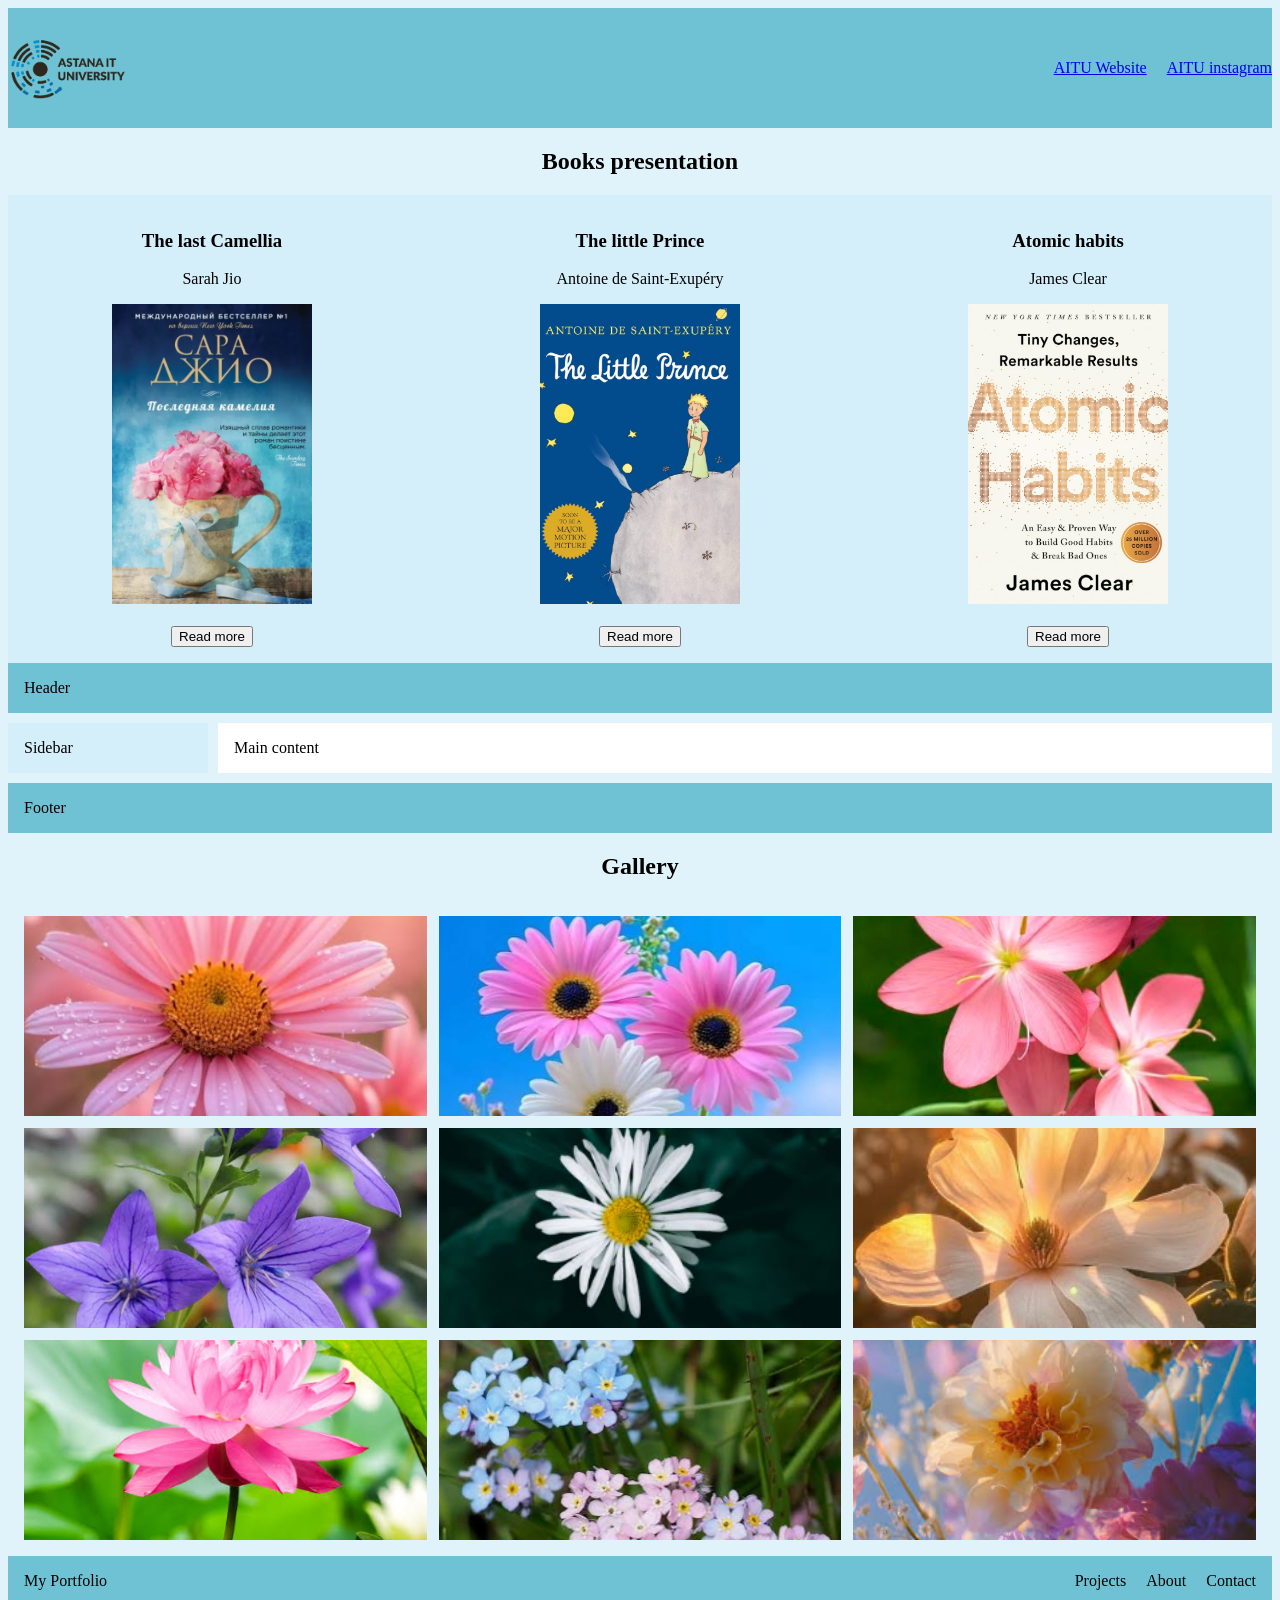
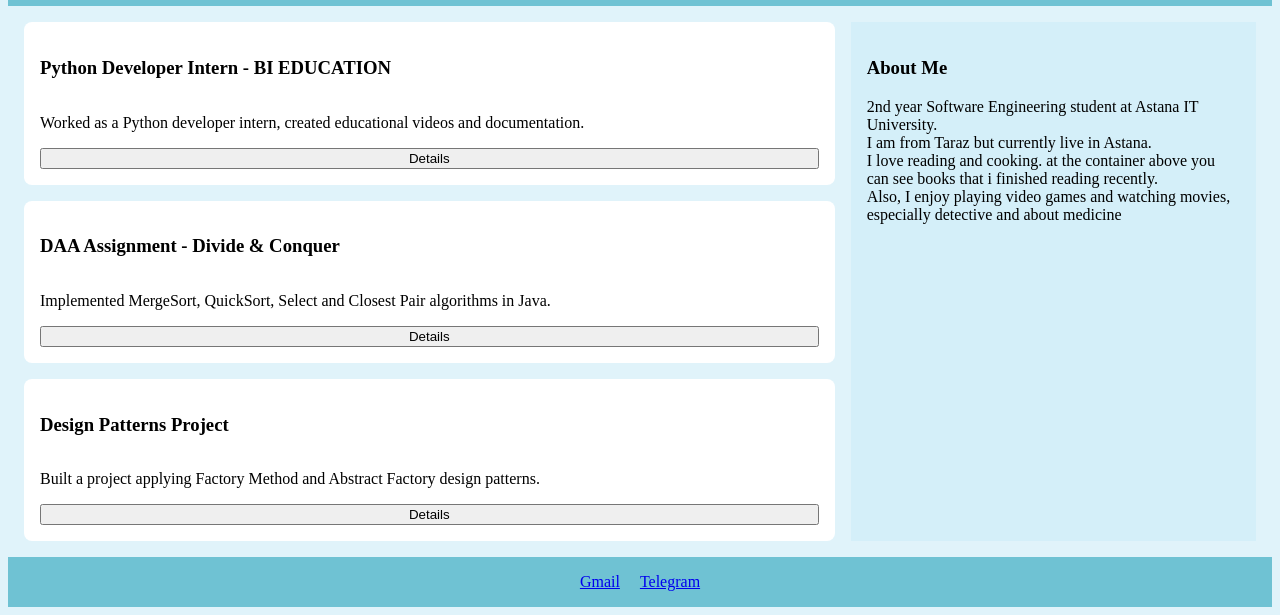
==== index.html @ 8d753370 "Rename assi2_web.html to index.htmlediting name" ====
<!DOCTYPE html> <html>
    <head>
        <title>My Web Page</title>
        <link rel="stylesheet" href="style2.css">
        <link rel="icon" type="image/png" href="favicon.png">
    </head> 
    <body>
<div class="header-section">
    <img src="logo.png" alt="AITU Logo" class="aitu-logo">
    
    <div class="header-links">
        <a href="https://link.astanait.edu.kz/?utm_source=ig&utm_medium=social&utm_content=link_in_bio">AITU Website</a>
        <a href="https://www.instagram.com/astana_it_university?stkn=czdwY3NpZDQzNnJk">  AITU instagram</a>
    </div>
</div>
<h2>Books presentation</h2>
    <div class="first-container">
        <div class="card">
            <h3>The last Camellia</h3>
            <p>Sarah Jio</p>
            <img src="camellia.png" alt="Camellia"><br><br>
            <button>Read more</button>
        </div>
        <div class="card">
            <h3>The little Prince</h3>
            <p>Antoine de Saint-Exupéry</p>
            <img src="prince.png" alt="Little Prince"> <br><br>
            <button>Read more</button>
        </div>
        <div class="card">
            <h3>Atomic habits</h3>
            <p>James Clear</p>
            <img src="habits.png" alt="Atomic Habits"><br><br>
            <button>Read more</button>
        </div>
    </div>
    <div class="grid-container">
    <header class="g-header">Header</header>
    <aside class="g-sidebar">Sidebar</aside>
    <main class="g-main">Main content</main>
    <footer class="g-footer">Footer</footer>
</div>
<h2>Gallery</h2>
<div class="gallery">
    <div class="gallery-item">
        <img src="p1.png" alt="Photo 1">
        <div class="caption">Flower 1</div>
    </div>
    <div class="gallery-item">
        <img src="p2.png" alt="Photo 2">
        <div class="caption">Flower 2</div>
    </div>
    <div class="gallery-item">
        <img src="p3.png" alt="Photo 3">
        <div class="caption">Flower 3</div>
    </div>
    <div class="gallery-item">
        <img src="p4.png" alt="Photo 4">
        <div class="caption">Flower 4</div>
    </div>
    <div class="gallery-item">
        <img src="p5.png" alt="Photo 5">
        <div class="caption">Flower 5</div>
    </div>
    <div class="gallery-item">
        <img src="p6.png" alt="Photo 6">
        <div class="caption">Flower 6</div>
    </div>
    <div class="gallery-item">
        <img src="p7.png" alt="Photo 7">
        <div class="caption">Flower 7</div>
    </div>
    <div class="gallery-item">
        <img src="p8.png" alt="Photo 8">
        <div class="caption">Flower 8</div>
    </div>
    <div class="gallery-item">
        <img src="p9.png" alt="Photo 9">
        <div class="caption">Flower 9</div>
    </div>
</div>
<div class="portfolio">
    <header class="portfolio-header">
        <div class="logo">My Portfolio</div>
        <div class="portfolio-links">
            <a href="#projects">Projects</a>
            <a href="#about">About</a>
            <a href="#contact">Contact</a>
        </div>
    </header>
    <div class="portfolio-main">
        <div class="projects" id="projects">
            <div class="project-card">
                <h3>Python Developer Intern - BI EDUCATION</h3>
                <p>Worked as a Python developer intern, created educational videos and documentation.</p>
                <button>Details</button>
            </div>
            <div class="project-card">
                <h3>DAA Assignment - Divide & Conquer</h3>
                <p>Implemented MergeSort, QuickSort, Select and Closest Pair algorithms in Java.</p>
                <button>Details</button>
            </div>
            <div class="project-card">
                <h3>Design Patterns Project</h3>
                <p>Built a project applying Factory Method and Abstract Factory design patterns.</p>
                <button>Details</button>
            </div>
        </div>
        <div class="portfolio-info" id="about">
            <h3>About Me</h3>
            <p>2nd year Software Engineering student at Astana IT University.<br>
                I am from Taraz but currently live in Astana. <br>
            I love reading and cooking. at the container above you can see books that i finished reading recently.<br>
        Also, I enjoy playing video games and watching movies, especially detective and about medicine<br></p>
        </div>
    </div>
    <footer class="portfolio-footer" id="contact">
        <div class="contact-links">
        <a href="mailto:jumabaygulim@gmail.com">Gmail</a>
        <a href="https://t.me/gflwr" target="_blank">Telegram</a> </div>
    </footer>
    </body>
</html>
---- style2.css ----
.header-section{
    display: flex;
    justify-content: space-between;
    background-color: rgb(111, 194, 211);
    gap: 20px;
    align-items: center;
}
.header-links {
    display: flex;
    gap: 20px;
}
.aitu-logo {
    height: 120px;
}
.first-container{
  display: flex;
  flex-direction: row;
  gap: 20px;
  background-color: rgb(212, 239, 249);
}
body {
    background-color: rgb(224, 243, 250);
}
.card img {
    width: 100%;
    height: 300px;
    object-fit: contain;
}
.card:hover {
    box-shadow: 0 4px 12px rgba(0,0,0,0.2);
}
.card{
    flex: 1;
    padding: 16px;
    min-width: 0;
    text-align: center;
}
h2{
    text-align:center;
}
.grid-container {
    display: grid;
    grid-template-columns: 200px 1fr;
    grid-template-rows: auto 1fr auto;
    grid-template-areas:"header header" "sidebar main" "footer footer";
    gap: 10px;
}
.g-header {
    grid-area: header;
    background-color: rgb(111, 194, 211);
    padding: 16px;
}
.g-sidebar {
    grid-area: sidebar;
    background-color: rgb(212, 239, 249);
    padding: 16px;
}
.g-main {
    grid-area: main;
    background-color: #fff;
    padding: 16px;
}
.g-footer {
    grid-area: footer;
    background-color: rgb(111, 194, 211);
    padding: 16px;
}
.gallery {
    display: grid;
    grid-template-columns: repeat(3, 1fr);
    gap: 12px;
    padding: 16px;
}

.gallery-item {
    position: relative;
}

.gallery-item img {
    width: 100%;
    height: 200px;
    object-fit: cover;
    display: block;
}
.caption {
    position: absolute;
    bottom: 0;
    left: 0;
    width: 100%;
    background-color: rgba(0, 0, 0, 0.6);
    color: #fff;
    text-align: center;
    padding: 8px 0;
    opacity: 0;
}
.gallery-item:hover .caption {
    opacity: 1;
}
.portfolio-header {
    display: flex;
    justify-content: space-between;
    align-items: center;
    background-color: rgb(111, 194, 211);
    padding: 16px;
}
.portfolio-links {
    display: flex;
    gap: 20px;
}
.portfolio-links a {
    text-decoration: none;
    color: #000;
}
.portfolio-main {
    display: grid;
    grid-template-columns: 2fr 1fr;
    gap: 16px;
    padding: 16px;
}
.projects {
    display: flex;
    flex-direction: column;
    gap: 16px;
}
.project-card {
    display: flex;
    flex-direction: column;
    background-color: #fff;
    padding: 16px;
    border-radius: 8px;
}
.portfolio-info {
    background-color: rgb(212, 239, 249);
    padding: 16px;
}
.portfolio-footer {
    background-color: rgb(111, 194, 211);
    padding: 16px;
    text-align: center;
}
.contact-section {
    padding: 16px;
    text-align: center;
}
.contact-links {
    display: flex;
    justify-content: center;
    gap: 20px;
}
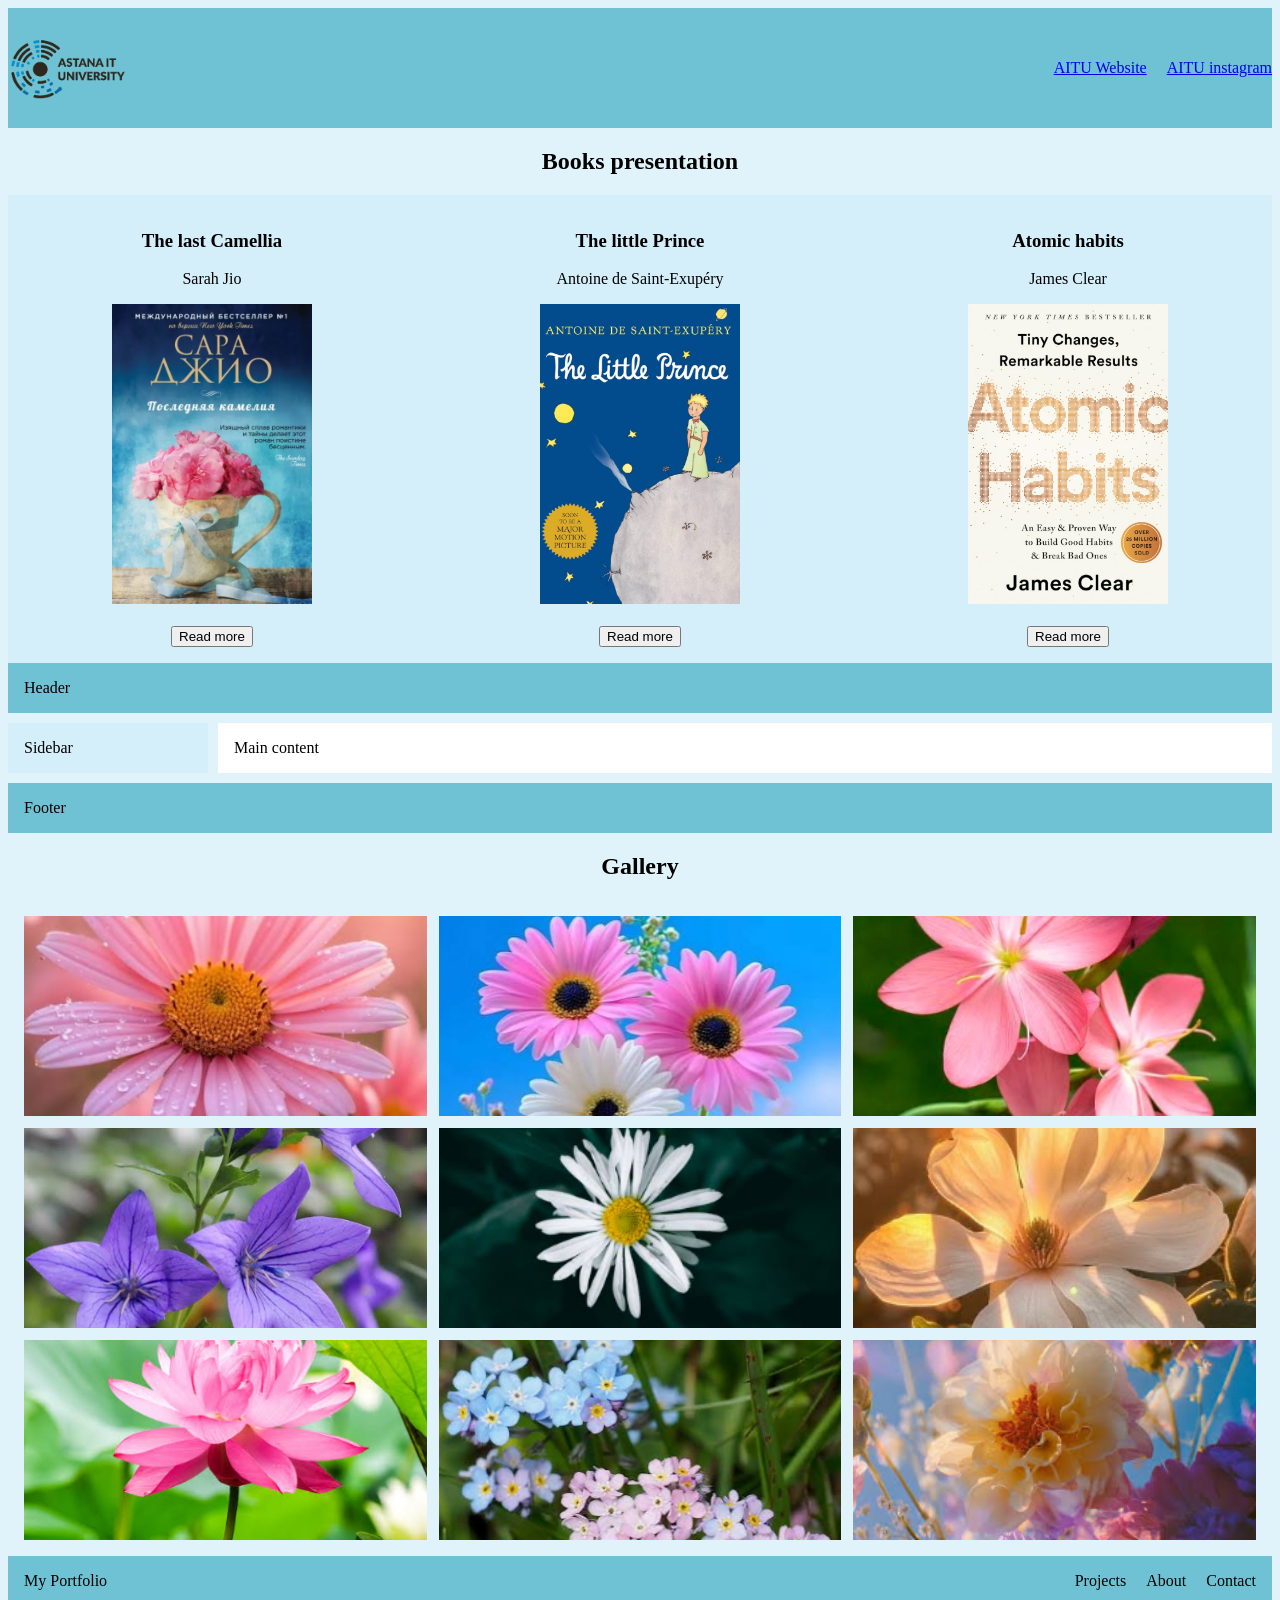
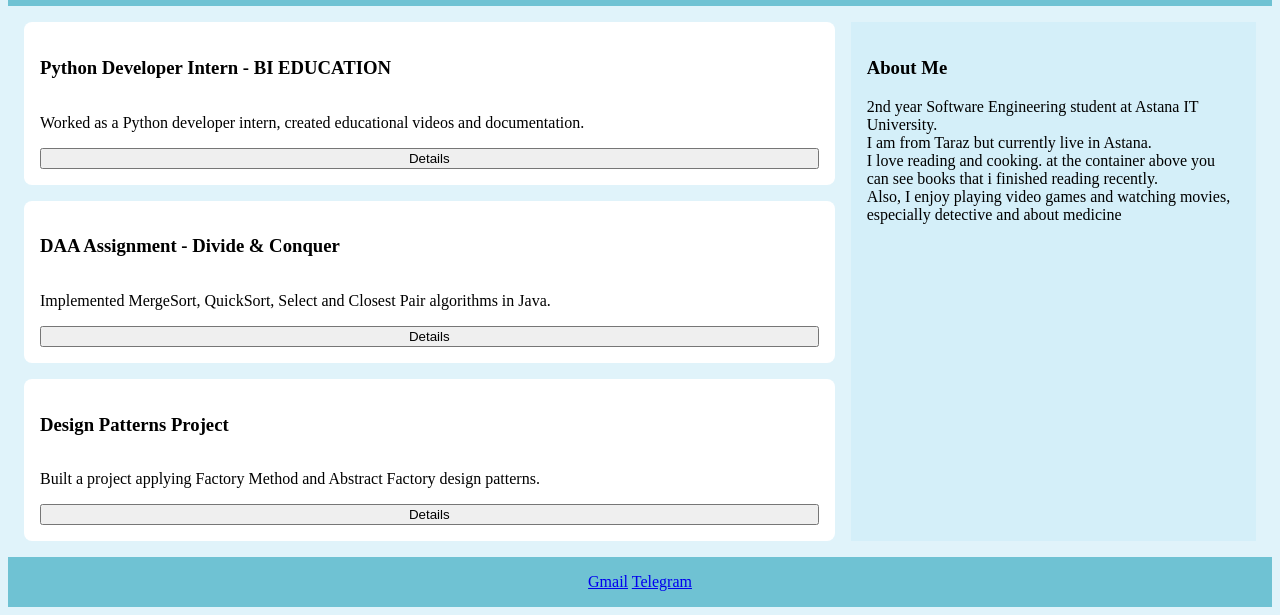
==== commit 8f3c3f1f: "deleted one extra word" ====
--- a/index.html
+++ b/index.html
@@ -36,7 +36,7 @@
     </div>
     <div class="grid-container">
     <header class="g-header">Header</header>
-    <aside class="g-sidebar">Sidebar</aside>
+    <div class="g-sidebar">Sidebar</div>
     <main class="g-main">Main content</main>
     <footer class="g-footer">Footer</footer>
 </div>
--- a/style2.css
+++ b/style2.css
@@ -138,12 +138,9 @@
     padding: 16px;
     text-align: center;
 }
-.contact-section {
-    padding: 16px;
-    text-align: center;
 }
 .contact-links {
     display: flex;
     justify-content: center;
     gap: 20px;
-}+}
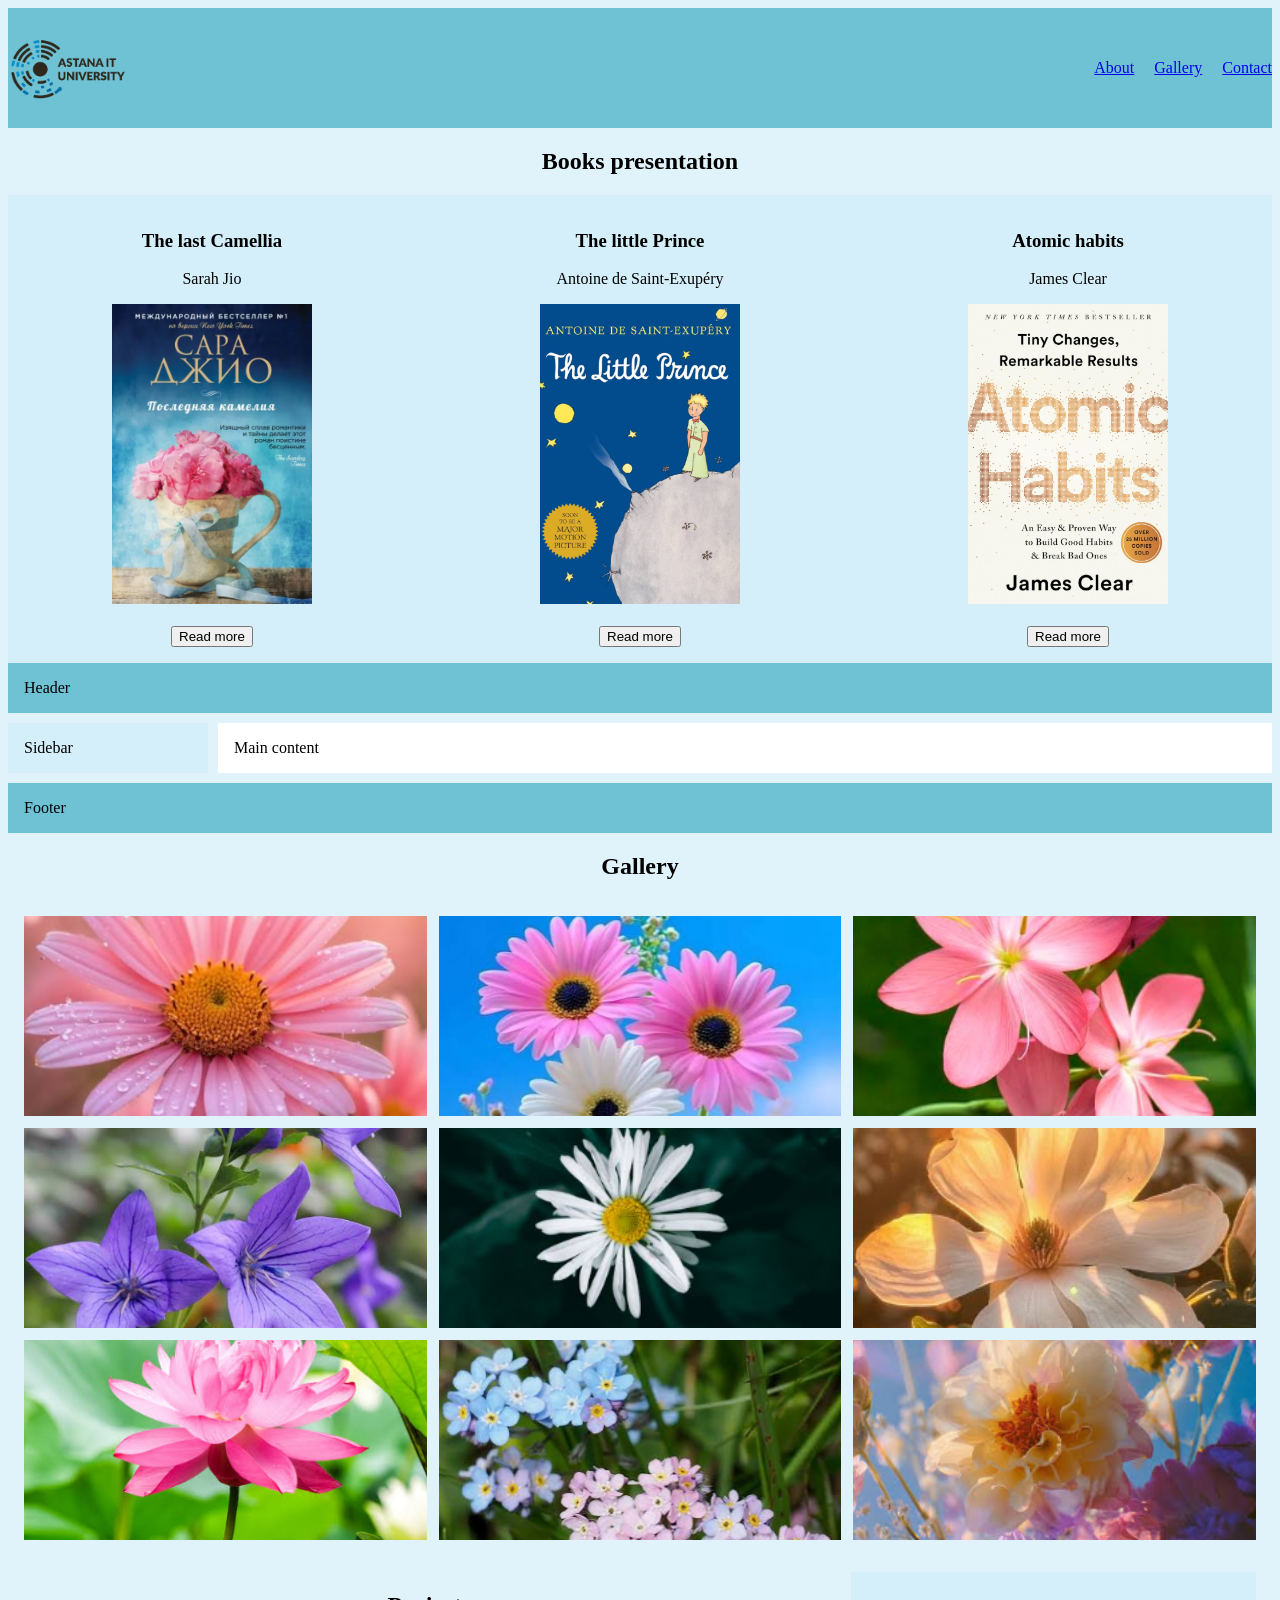
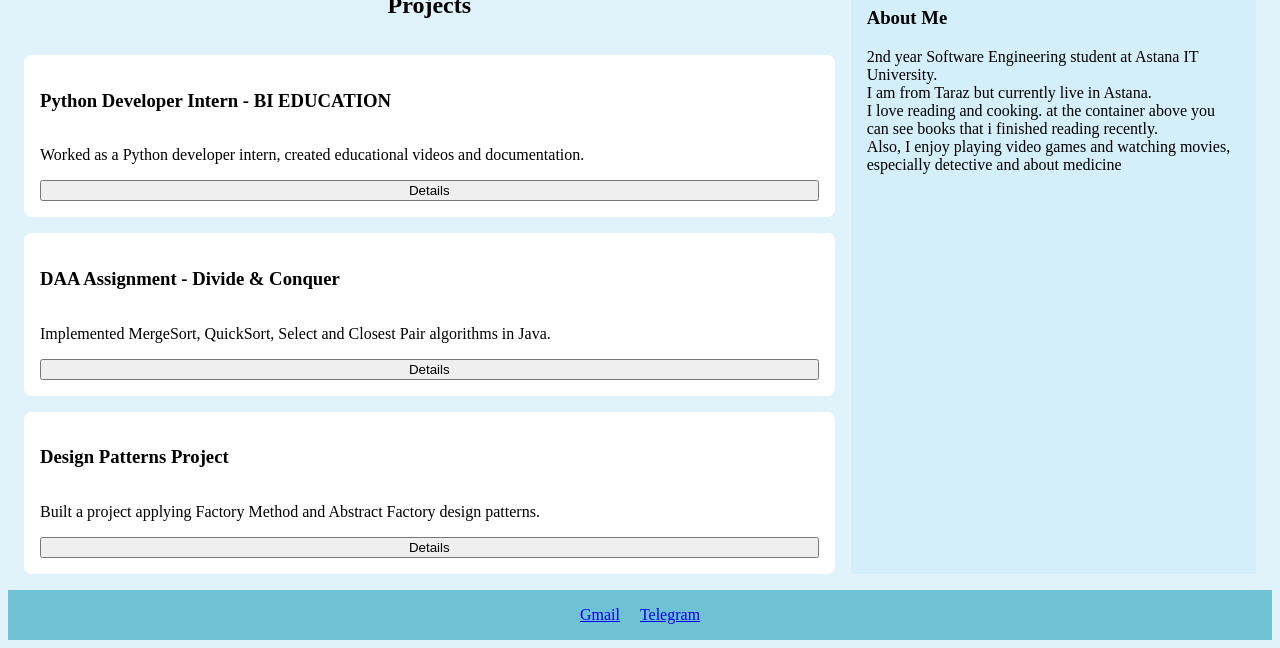
==== commit 8c819b6d: "changing navbar" ====
--- a/index.html
+++ b/index.html
@@ -9,9 +9,10 @@
     <img src="logo.png" alt="AITU Logo" class="aitu-logo">
     
     <div class="header-links">
-        <a href="https://link.astanait.edu.kz/?utm_source=ig&utm_medium=social&utm_content=link_in_bio">AITU Website</a>
-        <a href="https://www.instagram.com/astana_it_university?stkn=czdwY3NpZDQzNnJk">  AITU instagram</a>
-    </div>
+    <a href="#about">About</a>
+    <a href="#gallery">Gallery</a>
+    <a href="#contact">Contact</a>
+</div>
 </div>
 <h2>Books presentation</h2>
     <div class="first-container">
@@ -41,7 +42,7 @@
     <footer class="g-footer">Footer</footer>
 </div>
 <h2>Gallery</h2>
-<div class="gallery">
+<div class="gallery" id="gallery">
     <div class="gallery-item">
         <img src="p1.png" alt="Photo 1">
         <div class="caption">Flower 1</div>
@@ -80,16 +81,9 @@
     </div>
 </div>
 <div class="portfolio">
-    <header class="portfolio-header">
-        <div class="logo">My Portfolio</div>
-        <div class="portfolio-links">
-            <a href="#projects">Projects</a>
-            <a href="#about">About</a>
-            <a href="#contact">Contact</a>
-        </div>
-    </header>
     <div class="portfolio-main">
         <div class="projects" id="projects">
+            <h2>Projects</h2>
             <div class="project-card">
                 <h3>Python Developer Intern - BI EDUCATION</h3>
                 <p>Worked as a Python developer intern, created educational videos and documentation.</p>
@@ -120,4 +114,4 @@
         <a href="https://t.me/gflwr" target="_blank">Telegram</a> </div>
     </footer>
     </body>
-</html>
+</html>
--- a/style2.css
+++ b/style2.css
@@ -96,21 +96,7 @@
 .gallery-item:hover .caption {
     opacity: 1;
 }
-.portfolio-header {
-    display: flex;
-    justify-content: space-between;
-    align-items: center;
-    background-color: rgb(111, 194, 211);
-    padding: 16px;
-}
-.portfolio-links {
-    display: flex;
-    gap: 20px;
-}
-.portfolio-links a {
-    text-decoration: none;
-    color: #000;
-}
+
 .portfolio-main {
     display: grid;
     grid-template-columns: 2fr 1fr;
@@ -138,9 +124,8 @@
     padding: 16px;
     text-align: center;
 }
-}
 .contact-links {
     display: flex;
     justify-content: center;
     gap: 20px;
-}
+}
